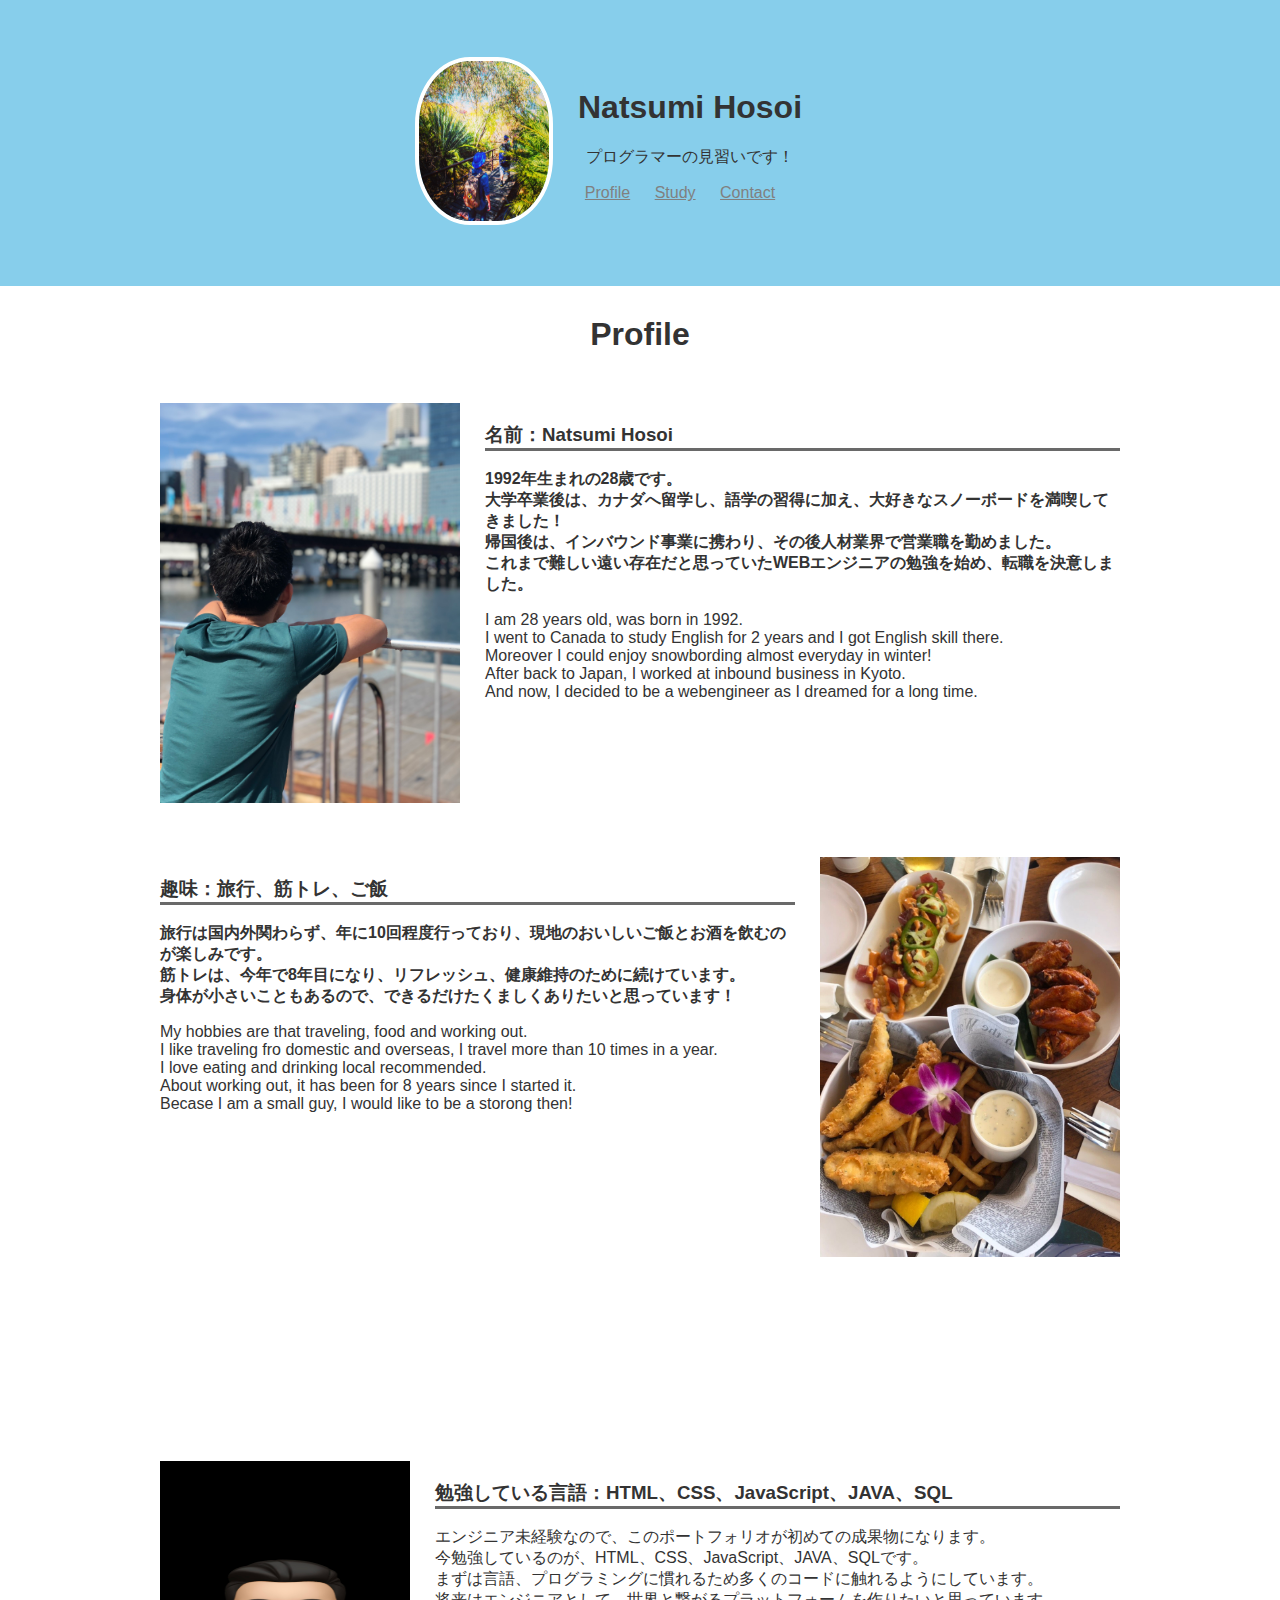
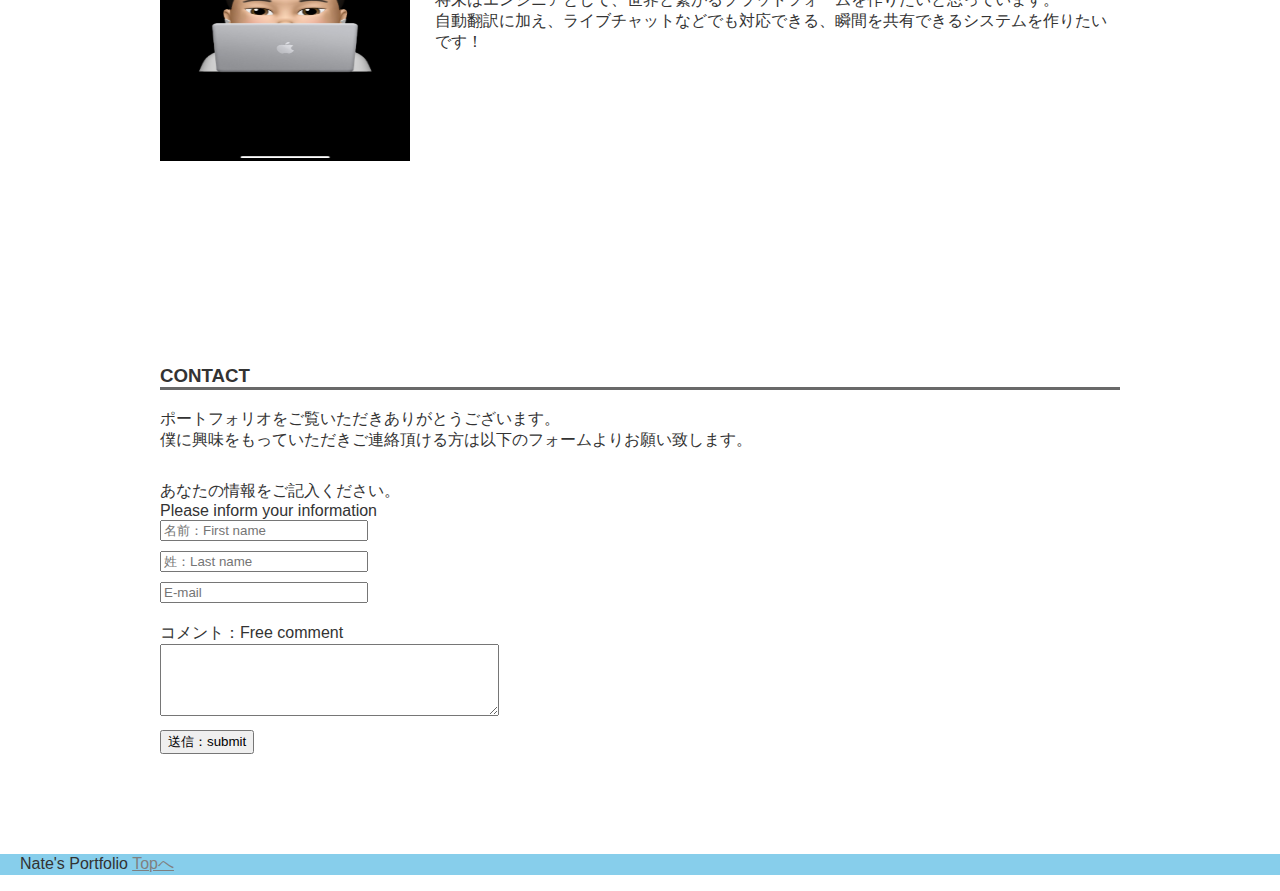
==== index.html @ d032fb83 "initial commit." ====
<!DOCTYPE html>
<html lang="ja">
<head>
    <meta charset="UTF-8">
    <meta name="viewport" content="width=device-width, initial-scale=1.0">
    <title>Nate's Profile</title>
    <link rel="icon" href="images/mickey.JPG">
    <link rel="stylesheet" href="style.css">

    <script>

        var num = 0;
        function changeImg() {
            document.getElementById("name").src = "images/name" + num + ".jpeg";
            num++;
            if (num == 3) num = 0;
        }
            var num = 0;
        function changeImgfood() {
            document.getElementById("food").src = "images/food" + num + ".jpeg";
            num++;
            if (num == 3) num = 0;
        }
    </script>
</head>
<body>
    <header class="header">
        <div class="container">
            <div class="icon">
                <a href="index.html">
            <img src="images/australia.jpeg" width="130" height="160" alt="profile">
            </a>
            </div>

            <div class="info">
                <h1 id="top">Natsumi Hosoi</h1>
                <p>プログラマーの見習いです！</p>
                <ul>
                    <li>
                        <a href="index.html#name">Profile</a>
                    </li>
                    
                    <li>
                        <a href="index.html#study">Study</a>
                    </li>
                    <li>
                        <a href="index.html#contact">Contact</a>
                    </li>
                </ul>
            
            </div>

    
            </div>
    </header>
    <!--profileページ-->
    <main>
        <div class="thema">
        <h1 class="profile">Profile</h1>
            <div class="profile-block1">
            <div class="profile-photo1">
                <img src="images/name0.jpeg" id="name" width="300" height="400" alt="自己紹介の写真"
                    onclick="changeImg()">
                   
            </div>
            <div class="profile-text1">
                <h3 id="name">名前：Natsumi Hosoi</h3>
                <p><strong>1992年生まれの28歳です。<br>
                    大学卒業後は、カナダへ留学し、語学の習得に加え、大好きなスノーボードを満喫してきました！<br>
                    帰国後は、インバウンド事業に携わり、その後人材業界で営業職を勤めました。<br>
                    これまで難しい遠い存在だと思っていたWEBエンジニアの勉強を始め、転職を決意しました。</strong></p>
                    <p>I am 28 years old, was born in 1992.<br>
                        I went to Canada to study English for 2 years and I got English skill there. <br>
                    Moreover I could enjoy snowbording almost everyday in winter!<br>
                    After back to Japan, I worked at inbound business in Kyoto.<br>
                And now, I decided to be a webengineer as I dreamed for a long time.</p>
            </div>
            </div>

            <div class="profile-block2">
                <div class="profile-text2">
                    <h3>趣味：旅行、筋トレ、ご飯</h3>
                    <p><strong>旅行は国内外関わらず、年に10回程度行っており、現地のおいしいご飯とお酒を飲むのが楽しみです。<br>
                    筋トレは、今年で8年目になり、リフレッシュ、健康維持のために続けています。<br>
                    身体が小さいこともあるので、できるだけたくましくありたいと思っています！</strong>
                </p>
                <p>
                    My hobbies are that traveling, food and working out.<br>
                    I like traveling fro domestic and overseas, I travel more than 10 times in a year.<br>
                    I love eating and drinking local recommended.<br>
                    About working out, it has been for 8 years since I started it.<br>
                    Becase I am a small guy, I would like to be a storong then!
                </p>
                
                
            </div>
                <div class="profile-photo2">
                    <img src="images/food0.jpeg" id="food" width="300" height="400" alt="趣味の写真"
                    onclick="changeImgfood()">
                </div>
                
        </div>
   
    <!--ここまで-->

    <!--勉強ページ-->
    
    <div class="study-block">
        <div class="study-photo">
            <img src="images/melaptop.jpeg" width="250" height="300" alt="">
        </div>
        
        <div class="study-text">
            <h3 id="study">勉強している言語：HTML、CSS、JavaScript、JAVA、SQL
            </h3>
            <p>エンジニア未経験なので、このポートフォリオが初めての成果物になります。<br>
            今勉強しているのが、HTML、CSS、JavaScript、JAVA、SQLです。<br>
            まずは言語、プログラミングに慣れるため多くのコードに触れるようにしています。<br>
            将来はエンジニアとして、世界と繋がるプラットフォームを作りたいと思っています。<br>
            自動翻訳に加え、ライブチャットなどでも対応できる、瞬間を共有できるシステムを作りたいです！
            </p>
        </div>
        
    </div>
</div>
    
    <!--コンタクトページ-->
    <div class="contact-block">
        <h3 id="contact">CONTACT</h3>
        <div class="contact-text">
            ポートフォリオをご覧いただきありがとうございます。<br>
            僕に興味をもっていただきご連絡頂ける方は以下のフォームよりお願い致します。
        </div>
        <div class="contact-form">
            <form method="GET" action="result.html">

                <div class="contact-info">
                    <label>あなたの情報をご記入ください。<br>
                        Please inform your information<br>
                        <input type="text" name ="information" placeholder="名前：First name"><br>
                        <input type="text" name ="information" placeholder="姓：Last name"><br>
                    <input type="text" name="information" placeholder="E-mail"></label>
                </div>

                <div class="contact">
                    <label>コメント：Free comment<br>
                    <textarea name="comment"></textarea> </label>
                </div>

                <div class="contact">
                    <input type="submit" name="submit" value="送信：submit">
                </div>
            </form>
        </div>
       
    </div>

    </main>

    <!--フッター-->
    <footer class="footer">
        <p>Nate's Portfolio <a href="index.html#top">Topへ</a></p>
       
    </footer>
    
</body>
</html>
---- style.css ----
body{
    margin: 0;
    color: #333;
    font-family: Verdana, sans-serif;
    margin: 0;
}

header{
    background-color: skyblue;
    padding-top: 32px;
    padding-bottom: 32px;
}

.container{
    /*background-color: white;*/
    margin-left: auto;
    margin-right: auto;
    align-items: center;
    display: flex;
    max-width: 500px;
} 

.icon{
    padding-left: 25px;
    padding-top: 25px;
    padding-bottom: 25px;
    padding-right: 25px;

}

.icon img {
    border-radius: 40%;
    border-width: 4px;
    border-color: white;
    border-style: solid;
}

.info {
    text-align: center;
}

a:link {
    color: gray;
}
a:visited {
    color: rgb(196, 61, 61);
}
a:hover {
    color: rgb(241, 94, 126);
}
a:active {
    color: rgb(16, 13, 190);
}

li {
    display: inline;
    list-style-type: none;
    padding-right: 20px;
}

ul {
    padding-left: 0;
}



/*mainページ*/
main {
    margin: 0 auto;
    text-align: left;
    width: 960px;
}

h1.profile {
    margin-top: 30px;
    margin-bottom: 50px;
    text-align: center;
}

h3 {
    border-bottom: solid 3px dimgray;
}

/*profileページ */


.profile-block1 {
    display: flex;
    margin-left: auto;
    margin-right: auto;
    

}
.profile-photo1 {
    margin-right: 25px;
}

.profile-block2 {
    display: flex;
    margin-top: 50px;
    margin-bottom: 200px;
}

.profile-text2 {
   margin-right: 25px;
}



/*studyページ*/


.study-block {
    display: flex;
    margin-bottom: 200px;
}


.study-photo {
    margin-right: 25px;
}

/*Contactページ*/
.contact-block {
    margin-bottom: 100px;
}
.contact {
    margin-top: 10px;
}

input[name="information"] {
    margin-bottom: 10px;
    width: 15em;
}

textarea {
    width: 25em;
    height: 5em;
}

.contact-info {
    margin-top: 30px;
}

/*フッター*/
.footer {
    padding-left: 20px;
    background-color: skyblue;
}
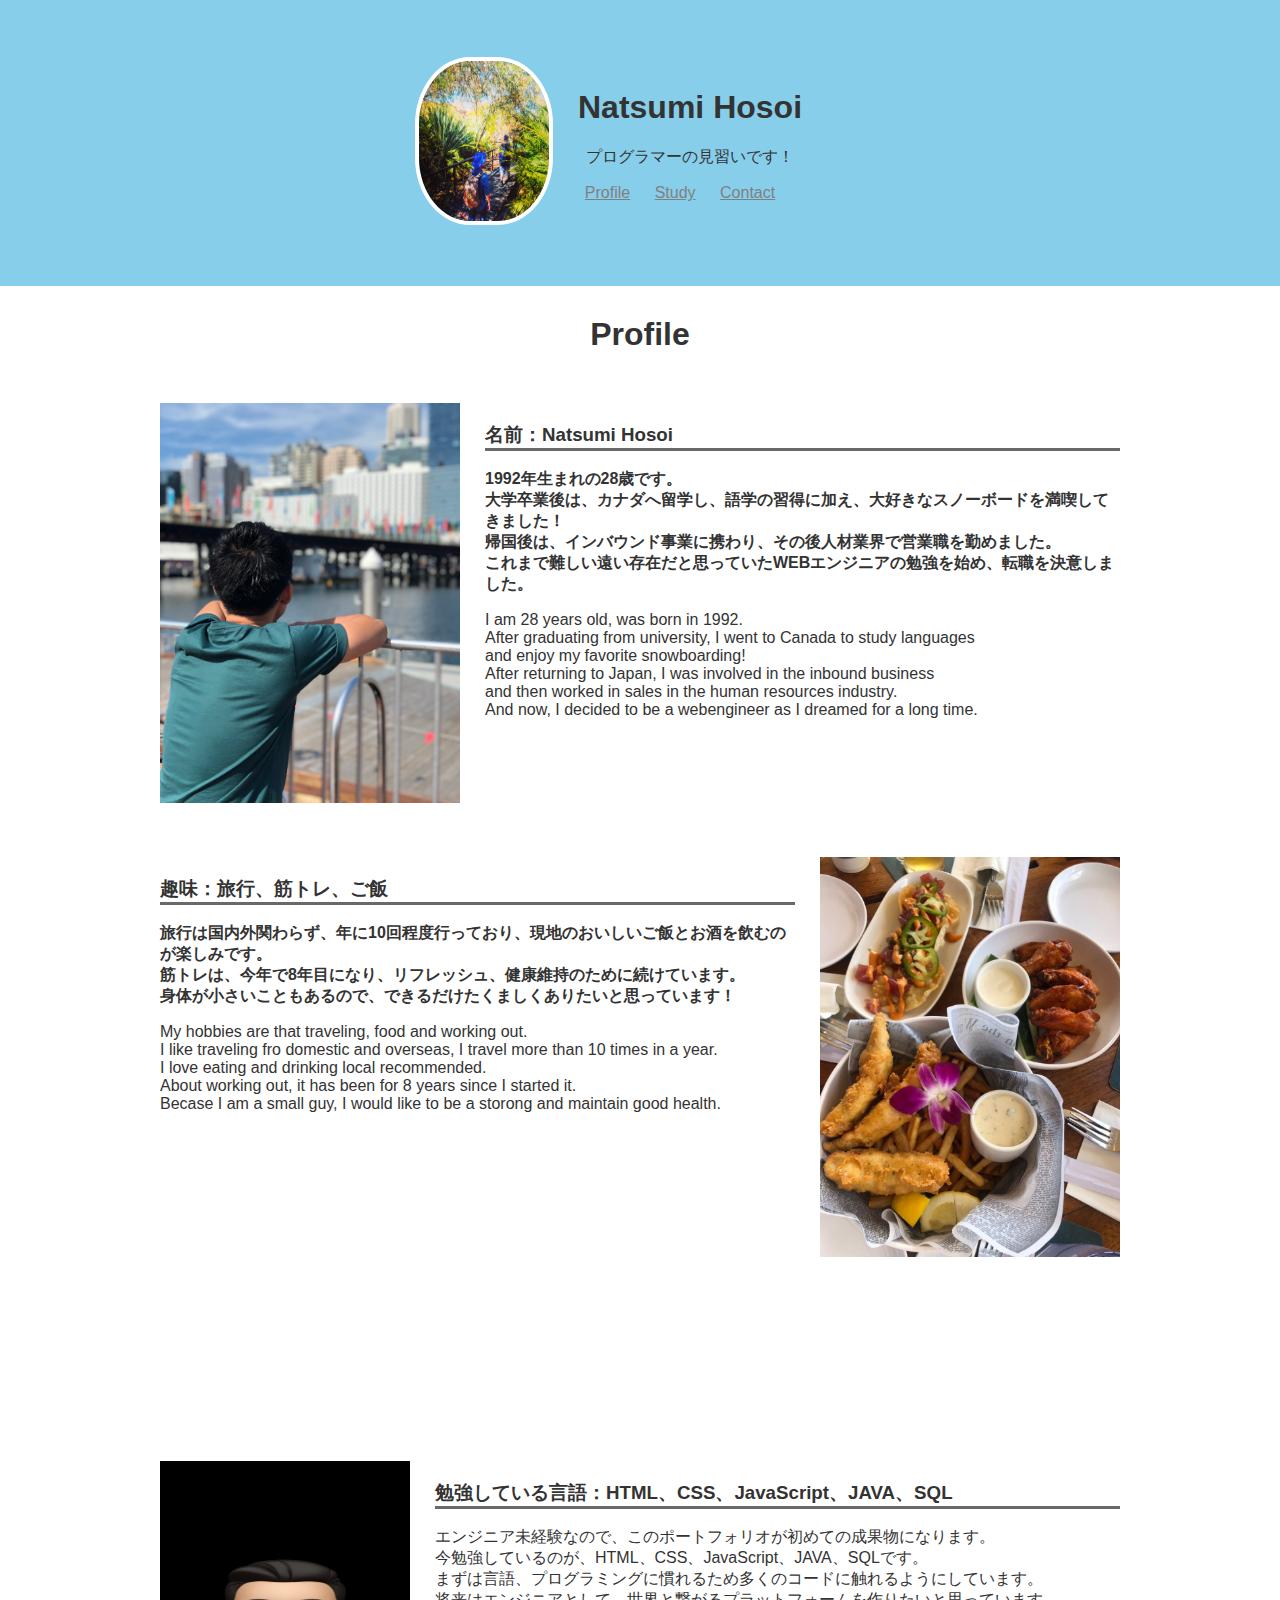
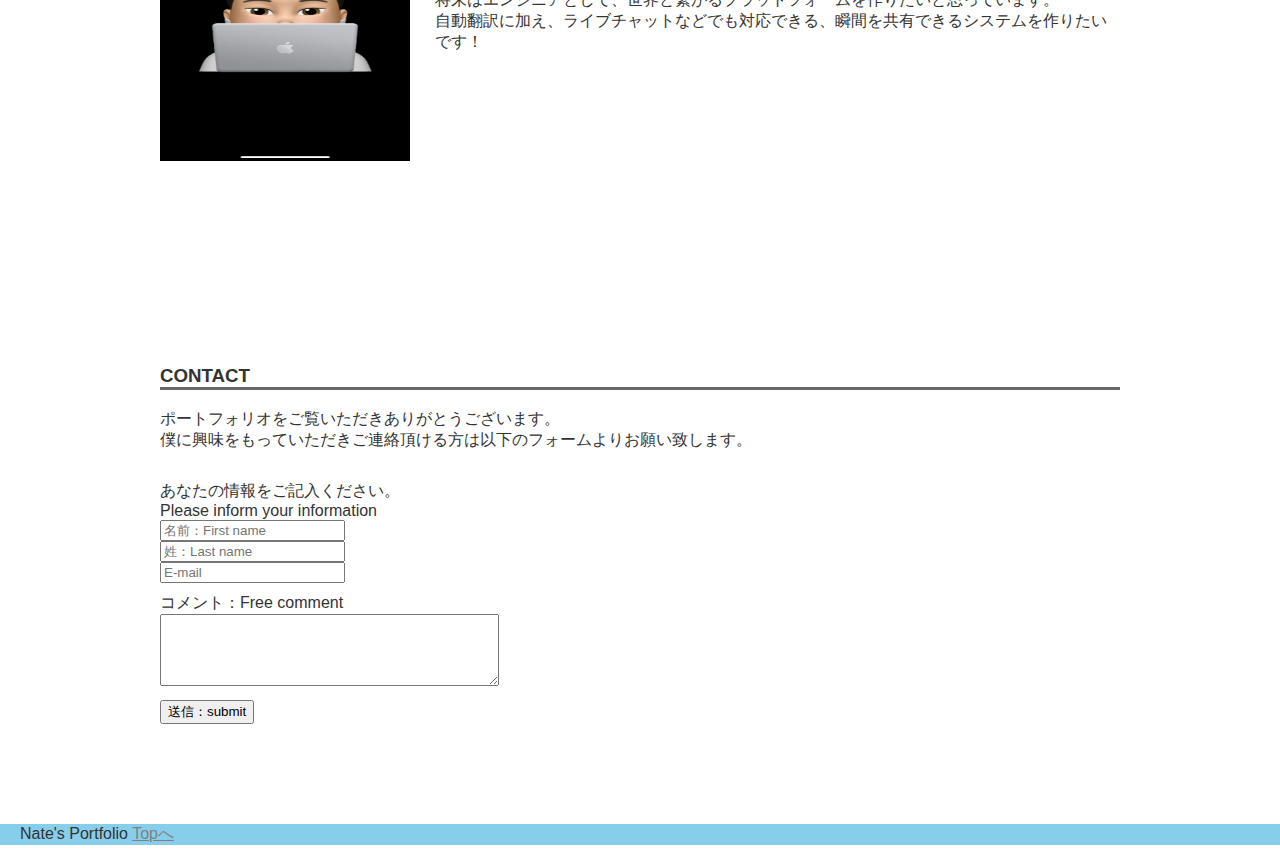
==== commit f6ed0fee: "Update index.html" ====
--- a/index.html
+++ b/index.html
@@ -4,7 +4,7 @@
     <meta charset="UTF-8">
     <meta name="viewport" content="width=device-width, initial-scale=1.0">
     <title>Nate's Profile</title>
-    <link rel="icon" href="images/mickey.JPG">
+    <link rel="icon" href="images/australia.jpeg">
     <link rel="stylesheet" href="style.css">
 
     <script>
@@ -70,9 +70,10 @@
                     帰国後は、インバウンド事業に携わり、その後人材業界で営業職を勤めました。<br>
                     これまで難しい遠い存在だと思っていたWEBエンジニアの勉強を始め、転職を決意しました。</strong></p>
                     <p>I am 28 years old, was born in 1992.<br>
-                        I went to Canada to study English for 2 years and I got English skill there. <br>
-                    Moreover I could enjoy snowbording almost everyday in winter!<br>
-                    After back to Japan, I worked at inbound business in Kyoto.<br>
+                        After graduating from university, I went to Canada to study languages<br>
+                        and enjoy my favorite snowboarding!<br>
+                        After returning to Japan, I was involved in the inbound business<br>
+                        and then worked in sales in the human resources industry.<br>
                 And now, I decided to be a webengineer as I dreamed for a long time.</p>
             </div>
             </div>
@@ -89,7 +90,7 @@
                     I like traveling fro domestic and overseas, I travel more than 10 times in a year.<br>
                     I love eating and drinking local recommended.<br>
                     About working out, it has been for 8 years since I started it.<br>
-                    Becase I am a small guy, I would like to be a storong then!
+                    Becase I am a small guy, I would like to be a storong and maintain good health.
                 </p>
                 
                 
@@ -137,9 +138,9 @@
                 <div class="contact-info">
                     <label>あなたの情報をご記入ください。<br>
                         Please inform your information<br>
-                        <input type="text" name ="information" placeholder="名前：First name"><br>
-                        <input type="text" name ="information" placeholder="姓：Last name"><br>
-                    <input type="text" name="information" placeholder="E-mail"></label>
+                        <input type="text" name ="Firstname" placeholder="名前：First name"><br>
+                        <input type="text" name ="Lastname" placeholder="姓：Last name"><br>
+                    <input type="email" name="E-mail" placeholder="E-mail"></label>
                 </div>
 
                 <div class="contact">
@@ -164,4 +165,4 @@
     </footer>
     
 </body>
-</html>+</html>
--- a/style.css
+++ b/style.css
@@ -9,6 +9,7 @@
     background-color: skyblue;
     padding-top: 32px;
     padding-bottom: 32px;
+    margin: 0 auto;
 }
 
 .container{
@@ -95,6 +96,10 @@
     margin-right: 25px;
 }
 
+.profile-text1 {
+    width: 100%;
+}
+
 .profile-block2 {
     display: flex;
     margin-top: 50px;
@@ -146,4 +151,88 @@
 .footer {
     padding-left: 20px;
     background-color: skyblue;
-}+}
+
+/* スマホ向け */
+
+@media (max-width: 767px) {
+    .container {
+        margin: 30px auto;
+        width: 300px;
+        display: block;
+    }
+
+    .icon {
+        text-align: center;
+    }
+
+    .info ul {
+        display: block;
+    }
+
+
+    .photo-frame {
+        display: block;
+    }
+
+    h1.profile {
+        text-align: left;
+        margin-left: 10px;
+    }
+
+    /*mainページ*/
+    main {
+        width: 100%;
+    }
+    .profile-block1 {
+        display: block;
+
+    }
+
+    .profile-photo1 {
+        margin-right: 0;
+        width: 100%;
+
+    }
+
+    .profile-text1 {
+        max-width: 100%;
+        margin: 0;
+    }
+
+    .profile-block2 {
+        display: block;
+
+    }
+
+    .profile-photo2 {
+        margin-right: 0;
+        width: 100%;
+
+    }
+
+    .profile-text2 {
+        max-width: 100%;
+    }
+
+    .study-block {
+        display: block;
+
+    }
+
+    .study-photo {
+        margin-right: 0;
+        width: 100%;
+
+    }
+
+    .study-text{
+        max-width: 100%;
+    }
+
+
+
+    
+
+    
+}
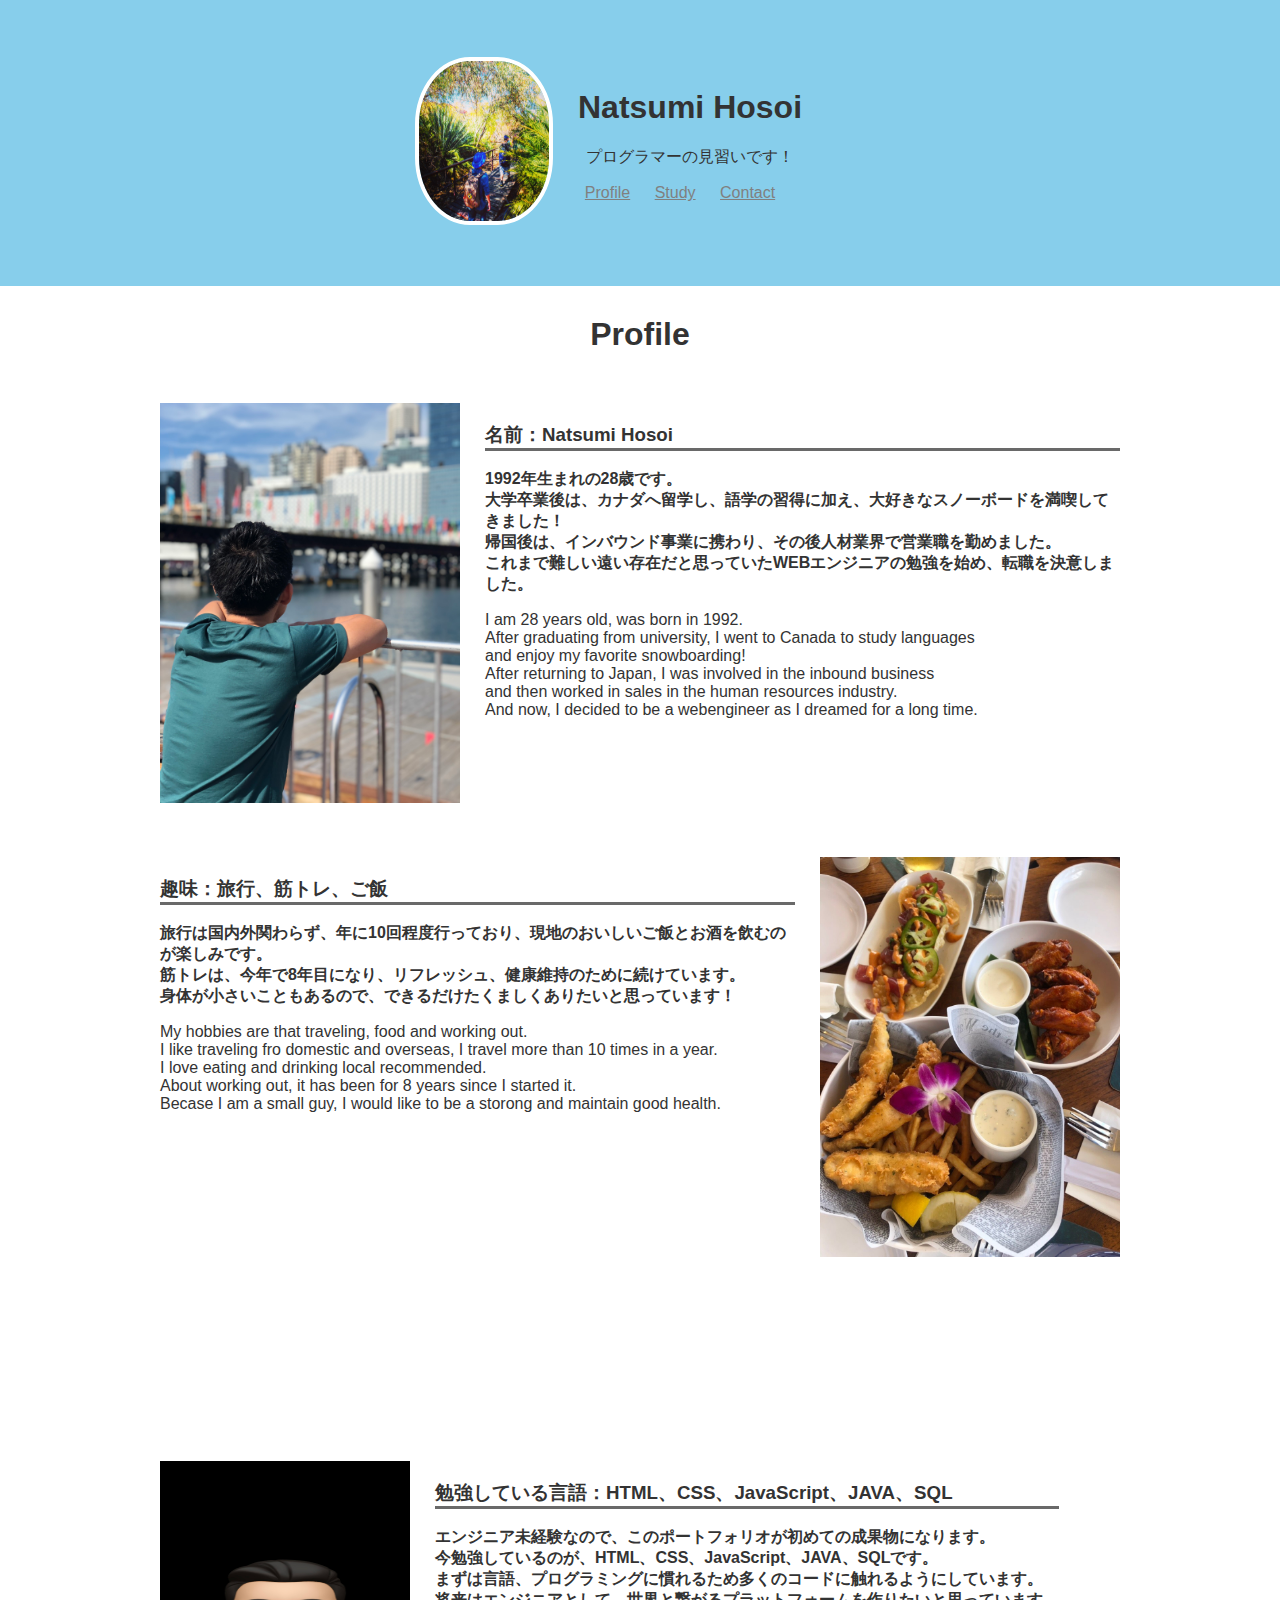
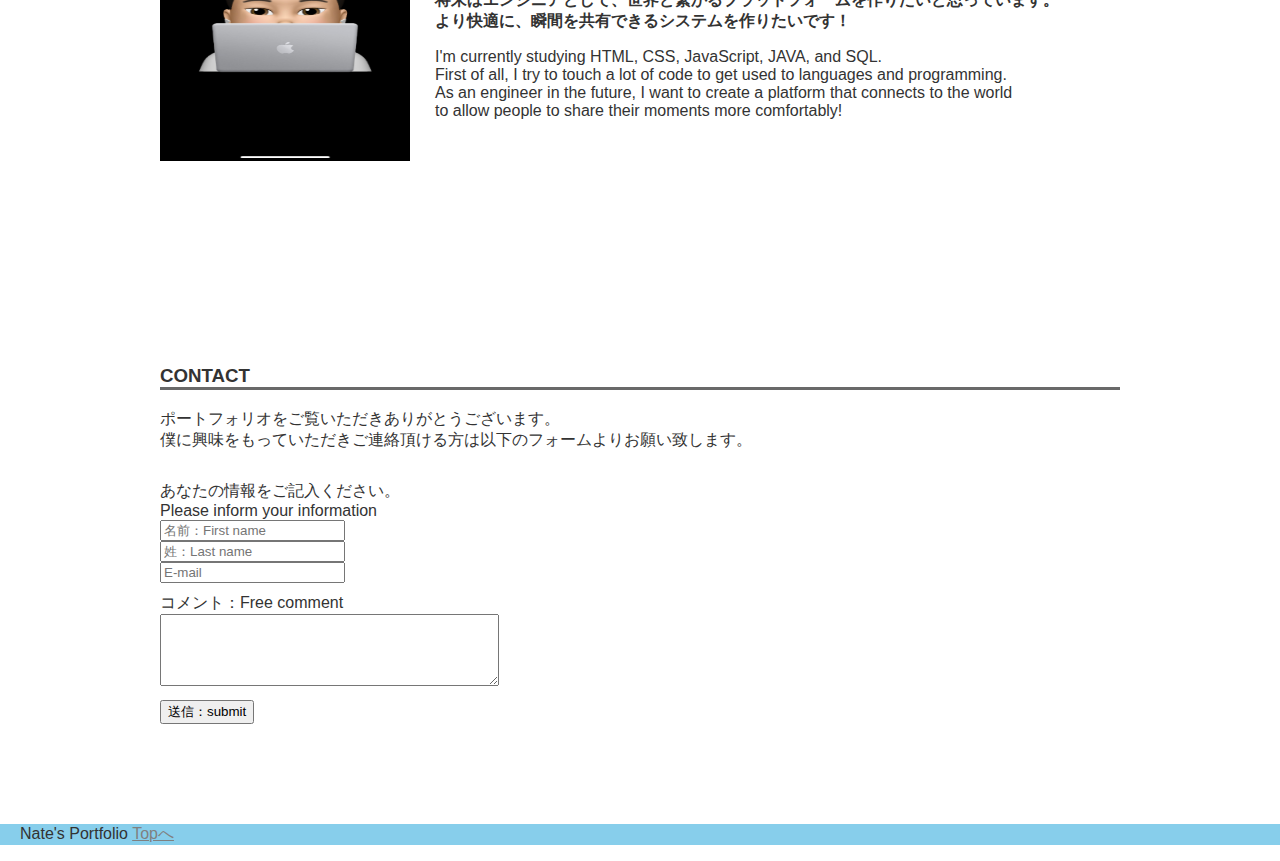
==== commit 386c0dbc: "Update index.html" ====
--- a/index.html
+++ b/index.html
@@ -114,11 +114,16 @@
         <div class="study-text">
             <h3 id="study">勉強している言語：HTML、CSS、JavaScript、JAVA、SQL
             </h3>
-            <p>エンジニア未経験なので、このポートフォリオが初めての成果物になります。<br>
+            <p><strong>エンジニア未経験なので、このポートフォリオが初めての成果物になります。<br>
             今勉強しているのが、HTML、CSS、JavaScript、JAVA、SQLです。<br>
             まずは言語、プログラミングに慣れるため多くのコードに触れるようにしています。<br>
             将来はエンジニアとして、世界と繋がるプラットフォームを作りたいと思っています。<br>
-            自動翻訳に加え、ライブチャットなどでも対応できる、瞬間を共有できるシステムを作りたいです！
+                より快適に、瞬間を共有できるシステムを作りたいです！</strong>
+            </p>
+            <p>I'm currently studying HTML, CSS, JavaScript, JAVA, and SQL.<br>
+            First of all, I try to touch a lot of code to get used to languages and programming.<br>
+            As an engineer in the future, I want to create a platform that connects to the world<br>
+            to allow people to share their moments more comfortably!
             </p>
         </div>
         
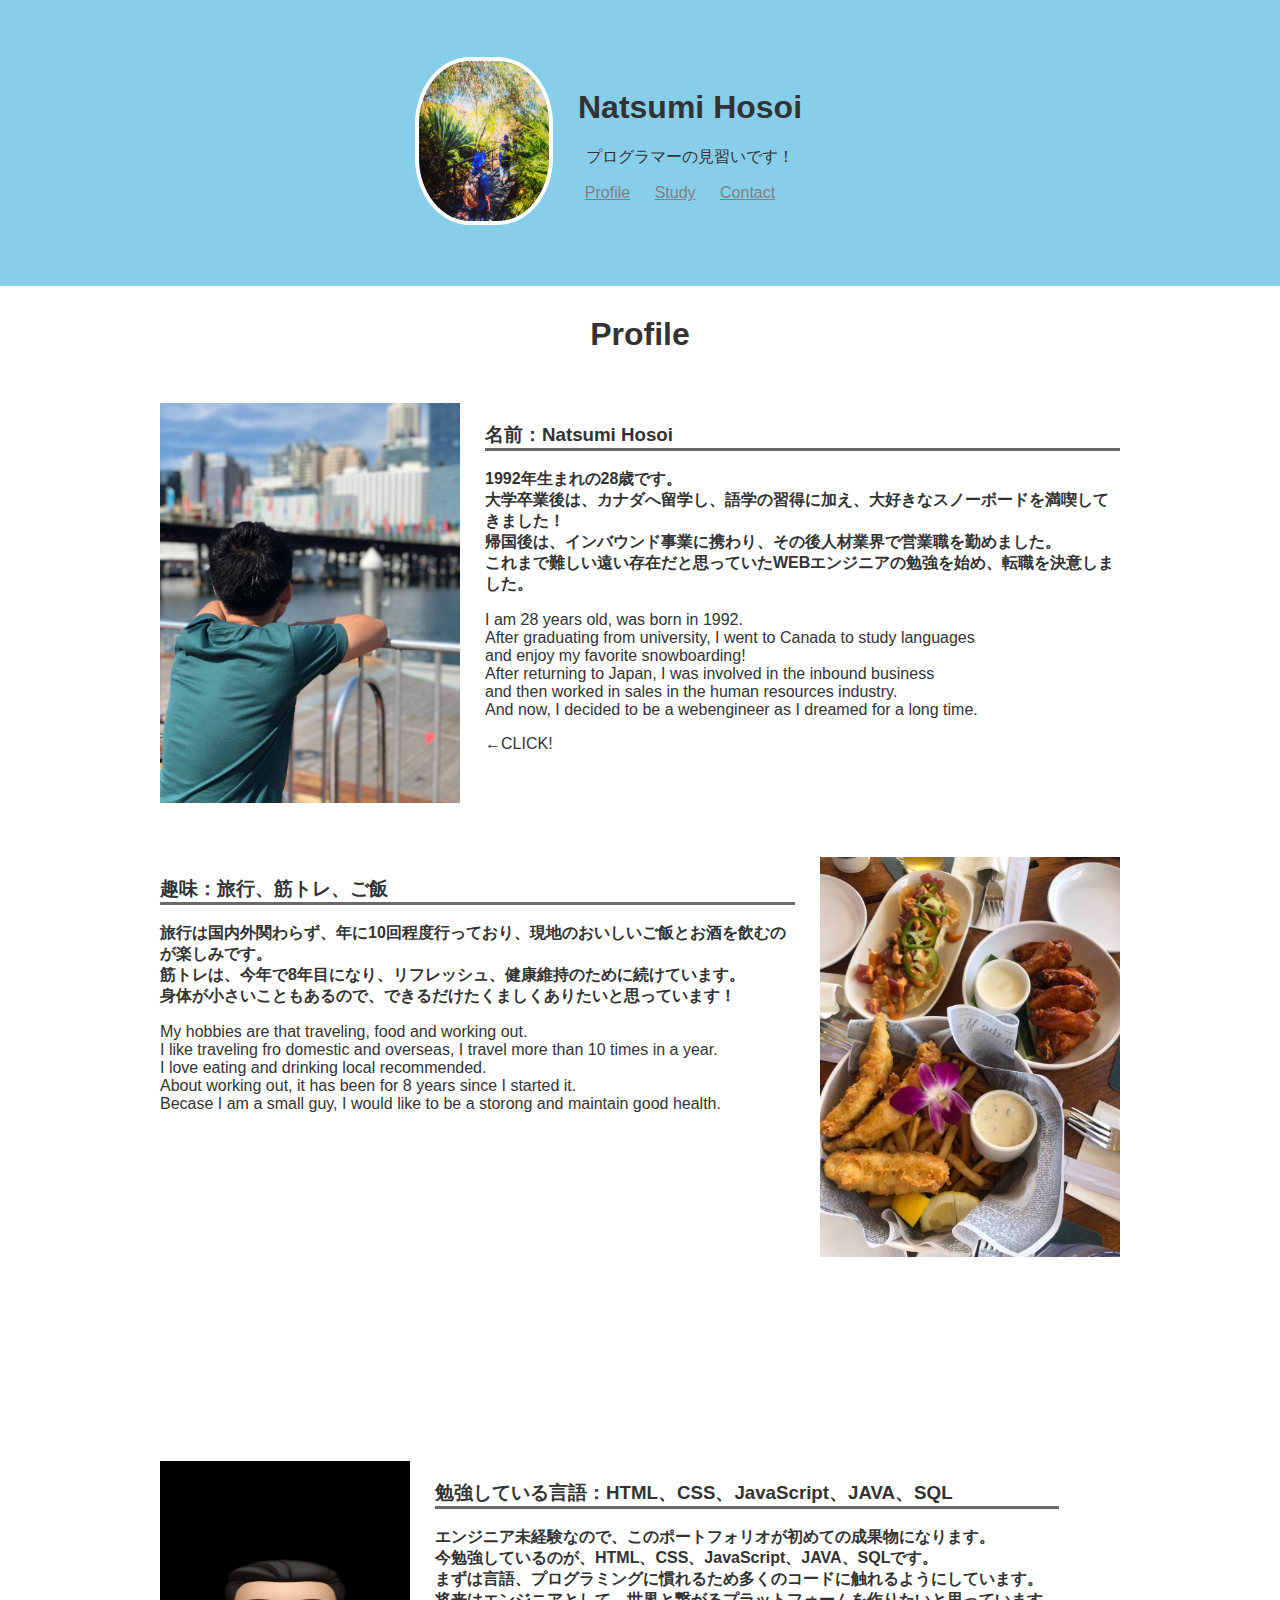
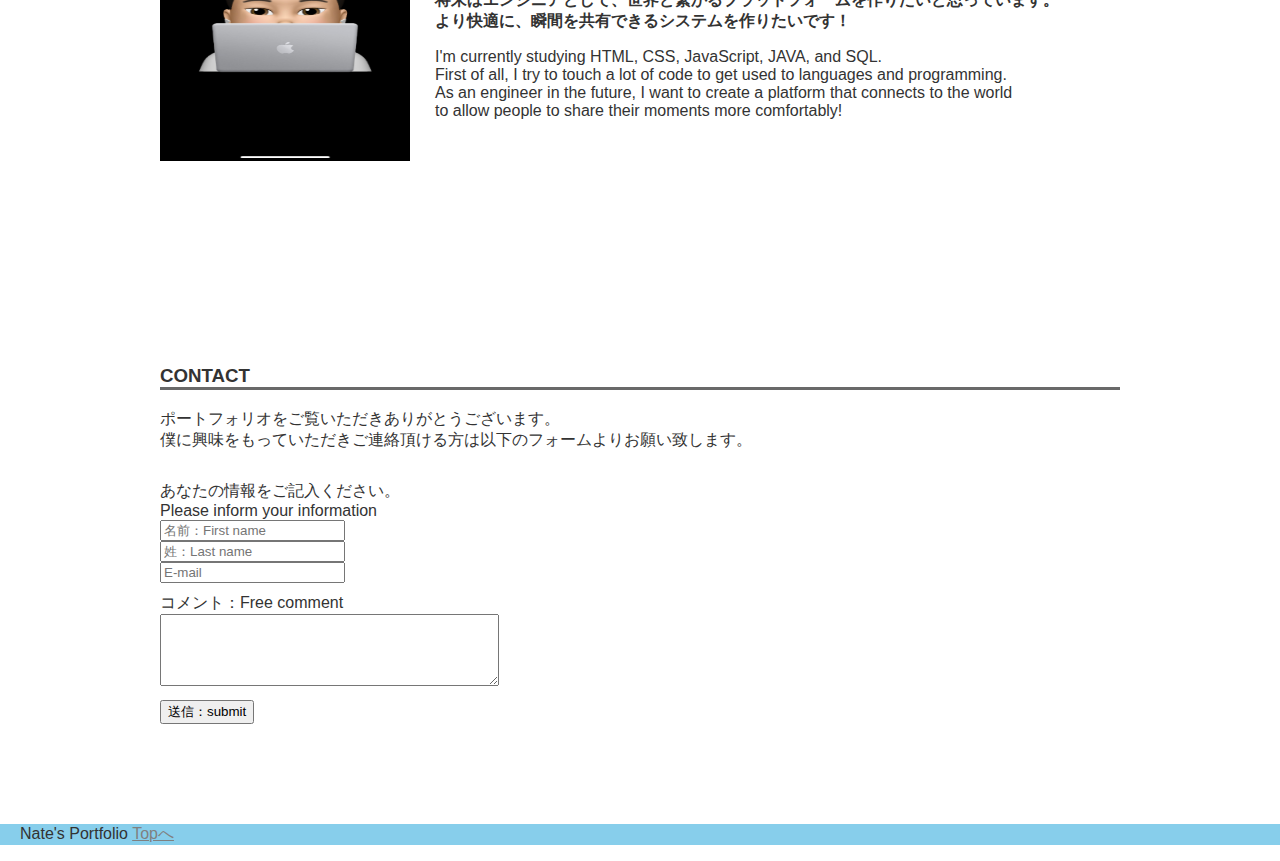
==== commit 195f5c9d: "edited" ====
--- a/index.html
+++ b/index.html
@@ -75,6 +75,7 @@
                         After returning to Japan, I was involved in the inbound business<br>
                         and then worked in sales in the human resources industry.<br>
                 And now, I decided to be a webengineer as I dreamed for a long time.</p>
+                <p>←CLICK!<p/>
             </div>
             </div>
 
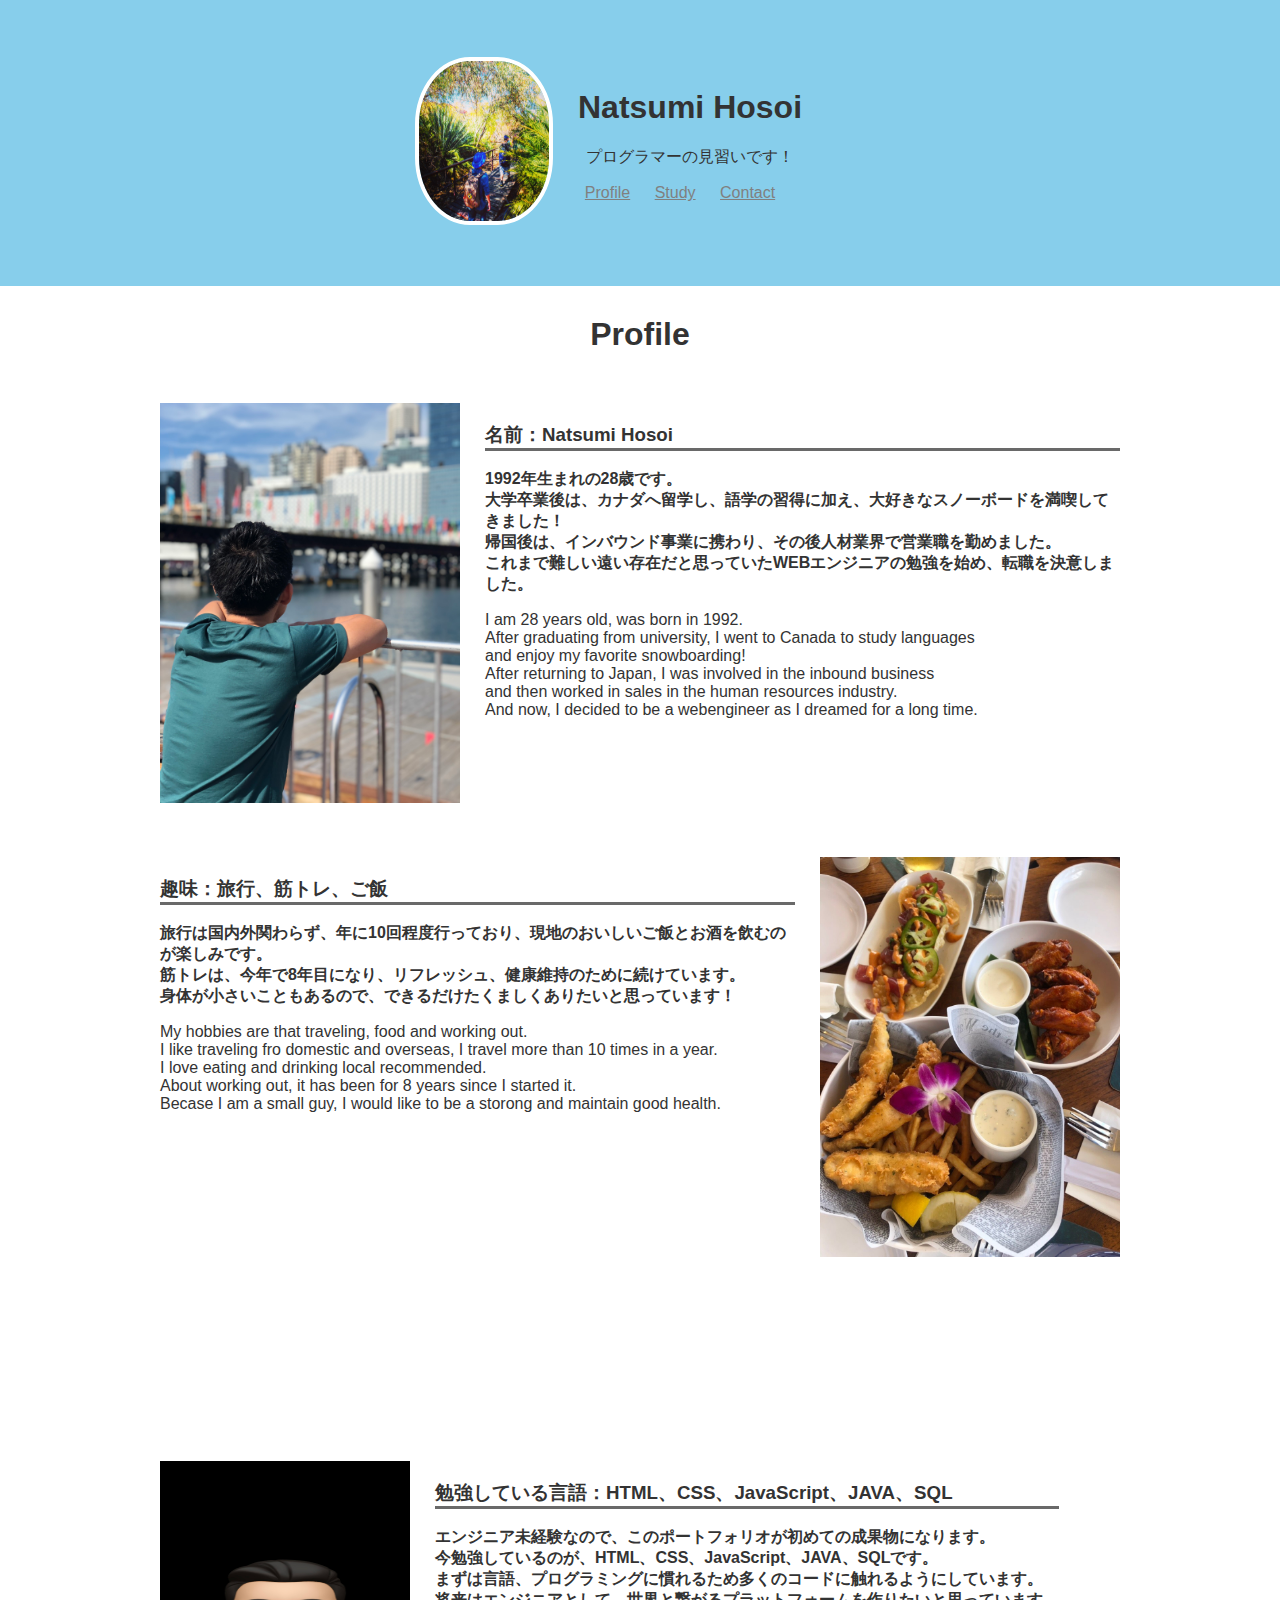
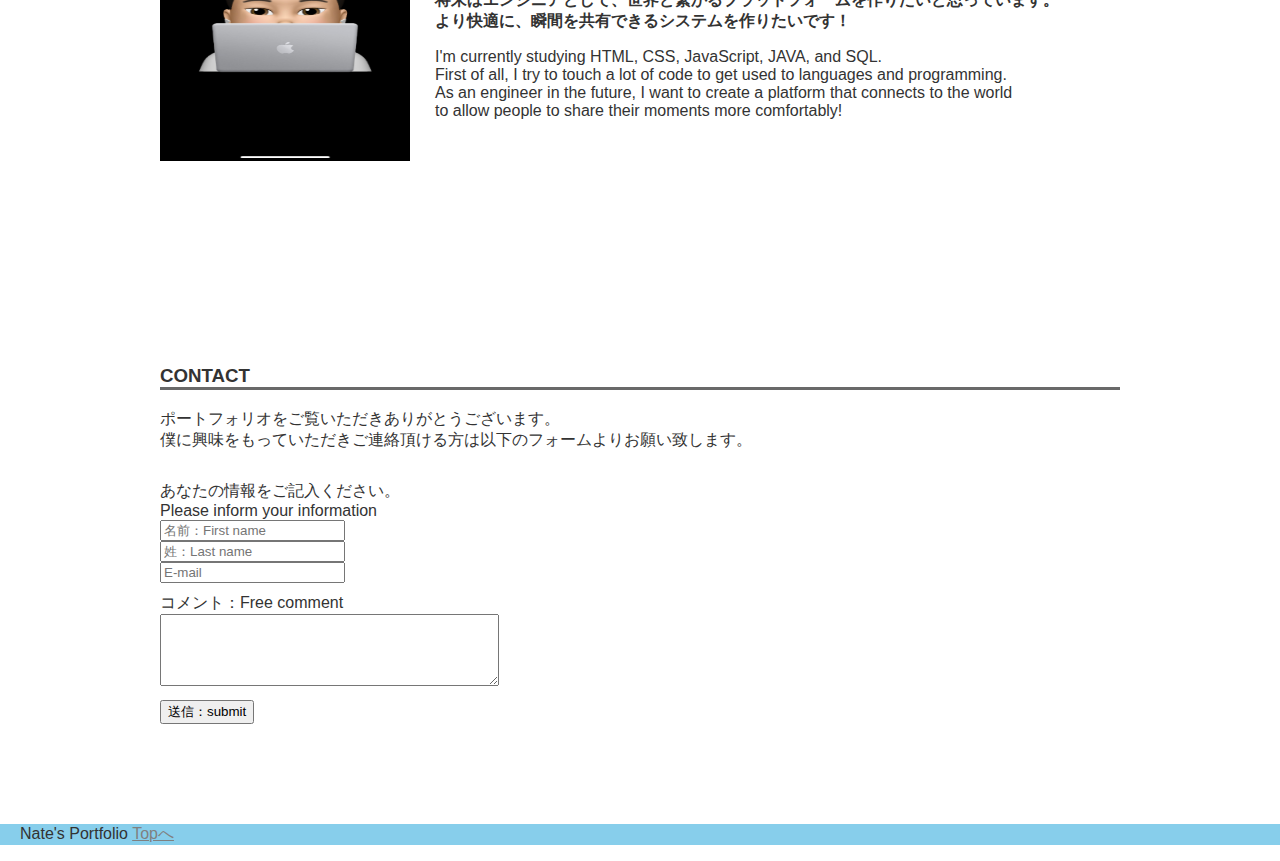
==== commit 365cec38: "edited" ====
--- a/index.html
+++ b/index.html
@@ -75,7 +75,7 @@
                         After returning to Japan, I was involved in the inbound business<br>
                         and then worked in sales in the human resources industry.<br>
                 And now, I decided to be a webengineer as I dreamed for a long time.</p>
-                <p>←CLICK!<p/>
+                
             </div>
             </div>
 
